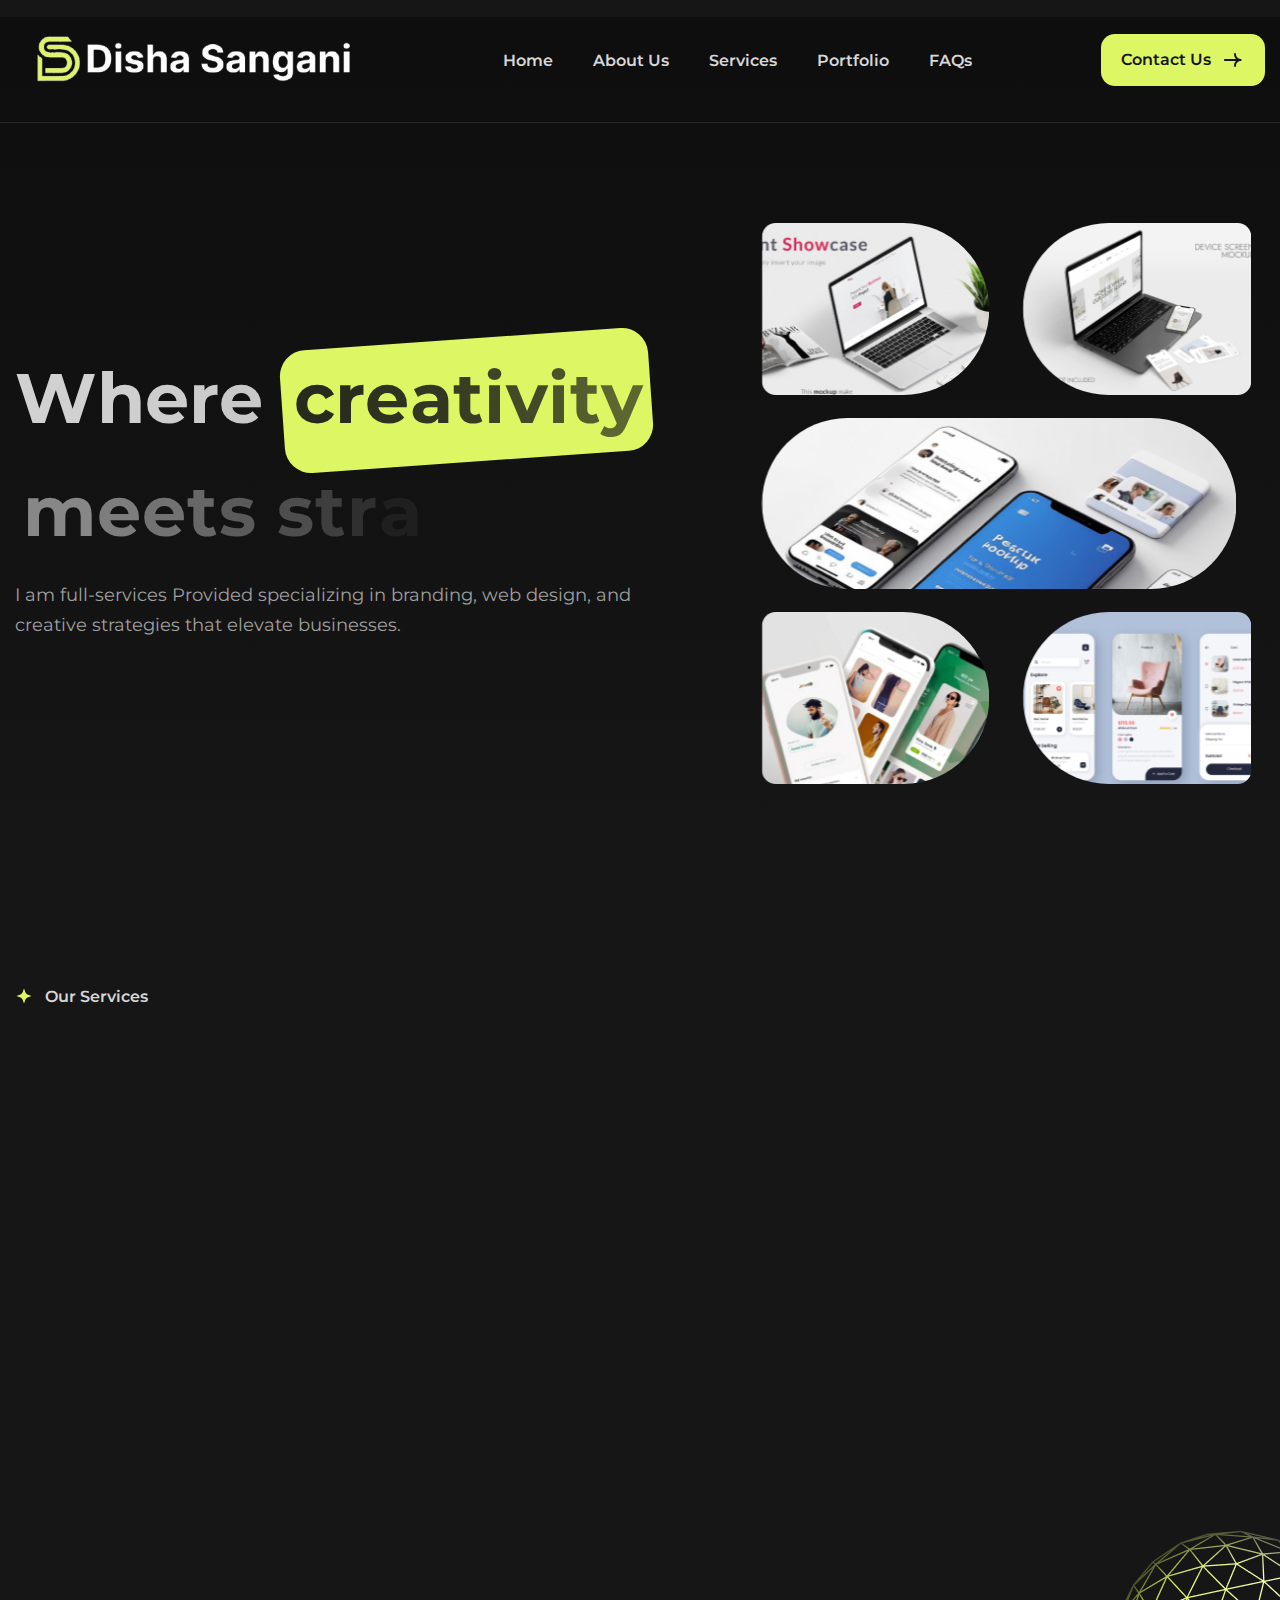
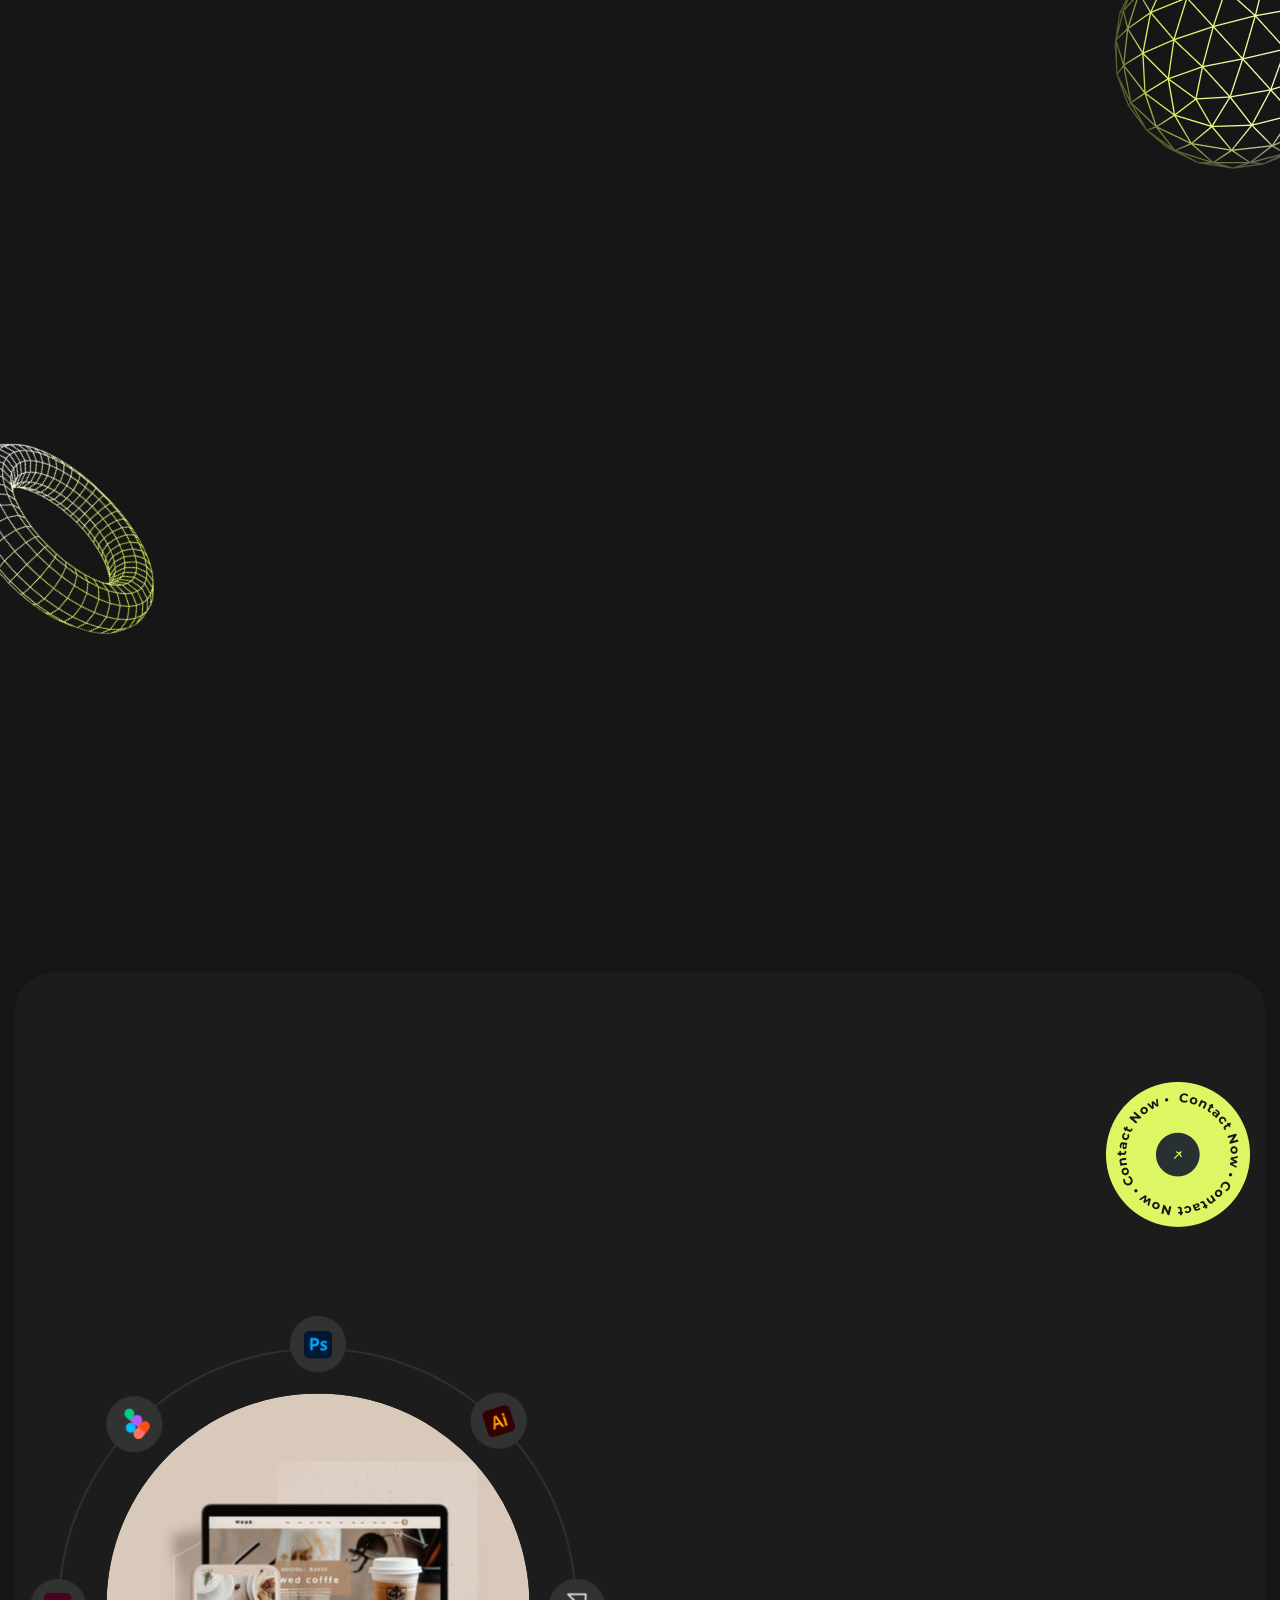
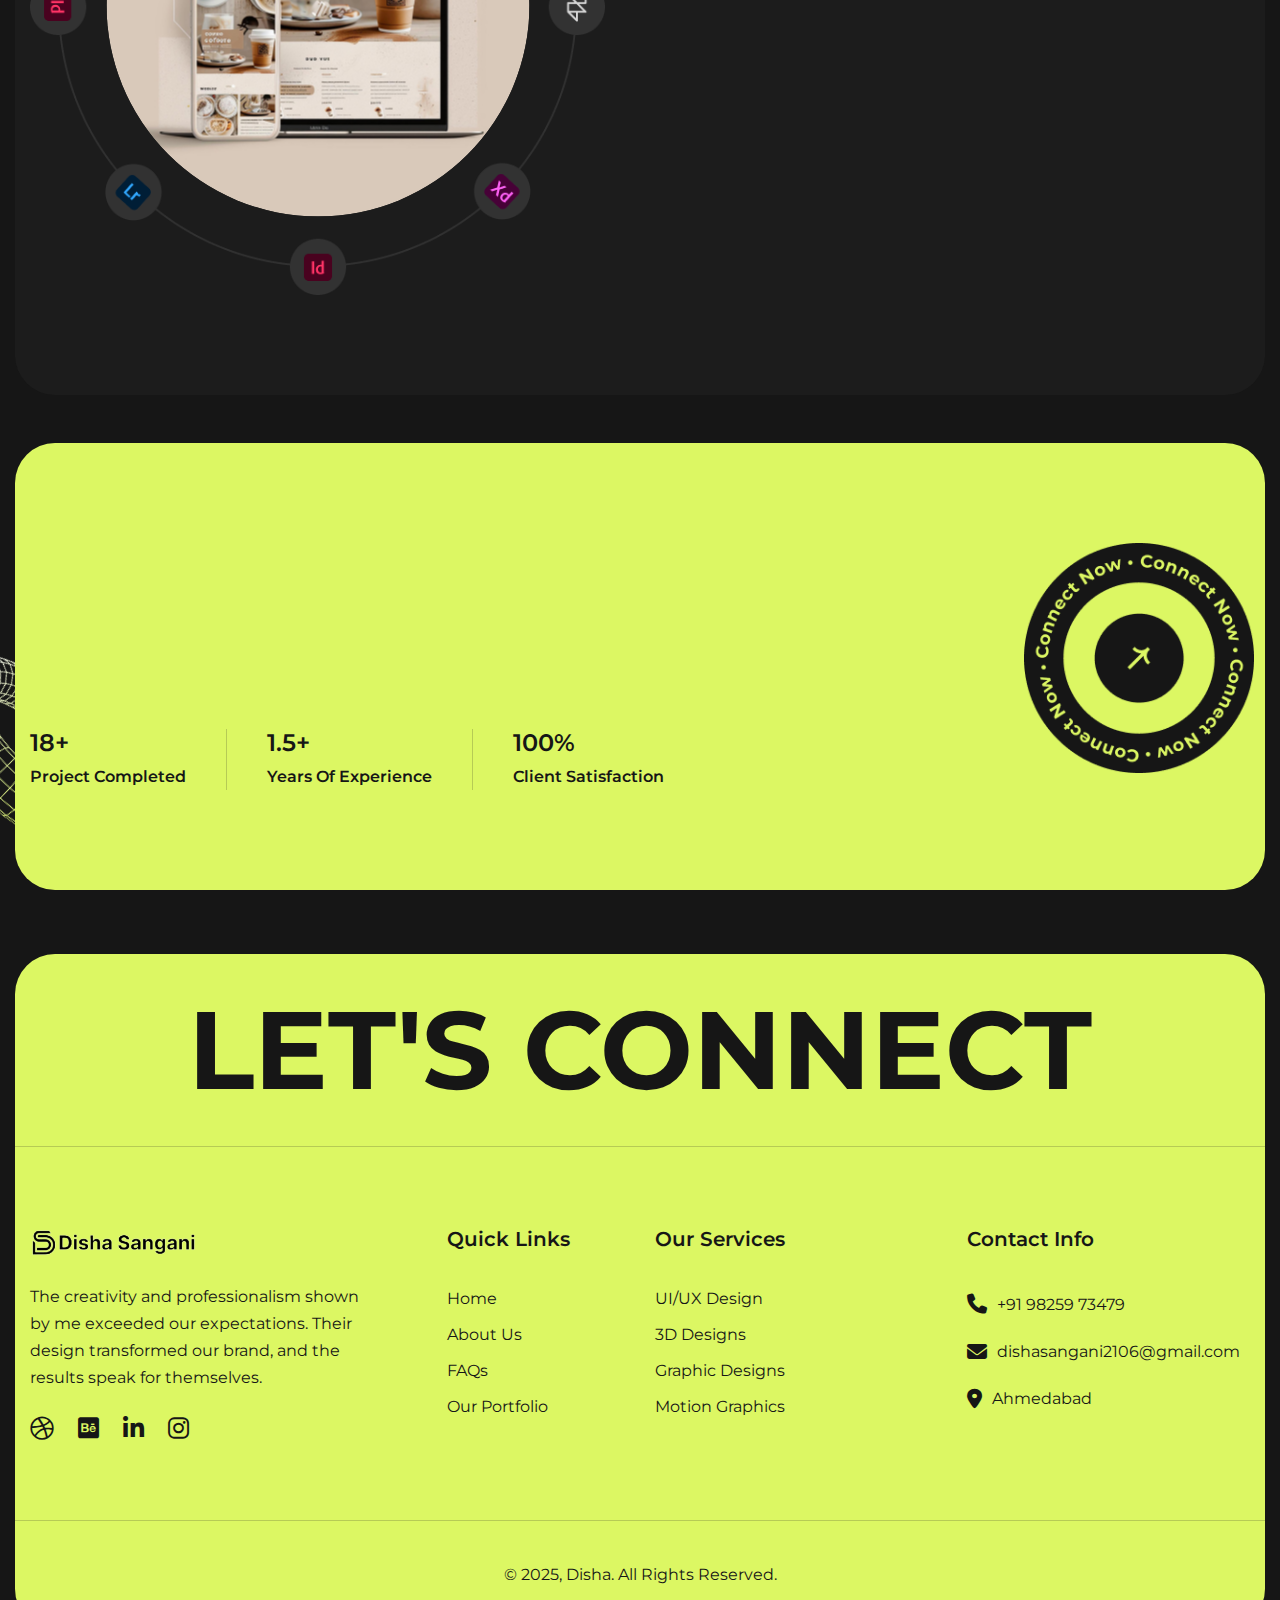
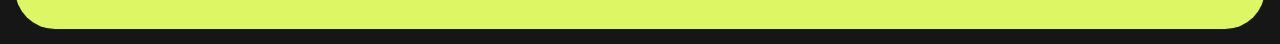
==== index.html @ 67824e7f "05-03-2025-12-13-PM" ====
﻿<!DOCTYPE html>
<html lang="zxx">
    <head>
        <!-- Meta -->
        <meta charset="utf-8">
        <meta http-equiv="X-UA-Compatible" content="IE=edge">
        <meta name="viewport"
            content="width=device-width, initial-scale=1.0, maximum-scale=1">
        <meta name="description" content>
        <meta name="keywords" content>
        <meta name="author" content="Awaiken">
        <!-- Page Title -->
        <title>Disha Sangani</title>
        <!-- Favicon Icon -->
        <!-- <link rel="shortcut icon" type="image/x-icon" href="images/logo/favicon.ico"> -->
        <!-- Google Fonts Css-->

        <!-- Standard Favicon -->
<link rel="icon" type="image/png" sizes="32x32" href="images/logo/favicon-32x32.png">
<link rel="icon" type="image/png" sizes="16x16" href="images/logo/favicon-16x16.png">

<!-- Apple Touch Icon (for iOS) -->
<link rel="apple-touch-icon" sizes="180x180" href="images/logo/apple-touch-icon.png">

<!-- Android Chrome Icons -->
<link rel="icon" sizes="192x192" href="images/logo/android-chrome-192x192.png">
<link rel="icon" sizes="512x512" href="images/logo/android-chrome-512x512.png">

<!-- Safari Pinned Tab (macOS) -->
<link rel="mask-icon" href="images/logo/safari-pinned-tab.svg" color="#5bbad5">

<!-- Windows Tile (Edge & IE) -->
<meta name="msapplication-TileColor" content="#ffffff">
<meta name="msapplication-TileImage" content="images/logo/mstile-150x150.png">

<!-- Theme Color for Chrome on Mobile -->
<meta name="theme-color" content="#ffffff">

<!-- Alternative Formats -->
<link rel="icon" type="image/x-icon" href="images/logo/favicon.ico"> <!-- ICO format for legacy browsers -->
<link rel="shortcut icon" href="images/logo/favicon.ico"> <!-- Older browsers -->

<!-- Web App Manifest -->
<link rel="manifest" href="images/logo/site.webmanifest">


        <link rel="preconnect" href="https://fonts.googleapis.com">
        <link rel="preconnect" href="https://fonts.gstatic.com" crossorigin>
        <link
            href="https://fonts.googleapis.com/css2?family=Montserrat:ital,wght@0,100..900;1,100..900&display=swap"
            rel="stylesheet">
        <!-- Bootstrap Css -->
        <link href="css/bootstrap.min.css" rel="stylesheet" media="screen">
        <!-- SlickNav Css -->
        <link href="css/slicknav.min.css" rel="stylesheet">
        <!-- Swiper Css -->
        <link rel="stylesheet" href="css/swiper-bundle.min.css">
        <!-- Font Awesome Icon Css-->
        <link href="css/all.min.css" rel="stylesheet" media="screen">
        <!-- Animated Css -->
        <link href="css/animate.css" rel="stylesheet">
        <!-- Magnific Popup Core Css File -->
        <link rel="stylesheet" href="css/magnific-popup.css">
        <!-- Mouse Cursor Css File -->
        <link rel="stylesheet" href="css/mousecursor.css">
        <!-- Main Custom Css -->
        <link href="css/custom.css" rel="stylesheet" media="screen">
    </head>
    <body>

        <!-- Preloader Start -->
        <div class="preloader">
            <div class="loading-container">
                <div class="loading"></div>
                <div id="loading-icon"><img src="images/loader.png" alt></div>
            </div>
        </div>
        <!-- Preloader End -->

        <!-- Header Start -->
        <header class="main-header">
            <div class="header-sticky">
                <nav class="navbar navbar-expand-lg">
                    <div class="container">
                        <!-- Logo Start -->
                        <a class="navbar-brand" href="index.html">
                            <img src="images/logo/dishalogo.png" alt="Logo">
                        </a>
                        <!-- Logo End -->

                        <!-- Main Menu Start -->
                        <div class="collapse navbar-collapse main-menu">
                            <div class="nav-menu-wrapper">
                                <ul class="navbar-nav mr-auto" id="menu">
                                    <li class="nav-item"><a class="nav-link"
                                        href="index.html">Home</a></li>
                                    <li class="nav-item"><a class="nav-link"
                                            href="about.html">About Us</a>
                                        <li class="nav-item"><a class="nav-link"
                                                href="services.html">Services</a></li>
                                        <li class="nav-item"><a class="nav-link"
                                                href="portfolio.html">Portfolio</a></li>
                                                <li class="nav-item"><a class="nav-link"
                                                    href="faqs.html">FAQs</a>
                                    
                                </div>
                                <!-- Header Btn Start -->
                                <div class="header-btn">
                                    <a href="contact.html"
                                        class="btn-default">Contact Us</a>
                                </div>
                                <!-- Header Btn End -->
                            </div>
                            <!-- Main Menu End -->
                            <div class="navbar-toggle"></div>
                        </div>
                    </nav>
                    <div class="responsive-menu"></div>
                </div>
            </header>
            <!-- Header End -->

            <!-- Hero Section Start -->
            <div class="hero">
                <!-- Video Start -->
                <div class="hero-bg-video">
                    <!-- Selfhosted Video Start -->
                    <!-- <video autoplay muted loop id="myVideo"><source src="images/hero-bg-video.mp4" type="video/mp4"></video> -->
                    <video autoplay muted loop id="myVideo"><source
                            src="../../assets/videos/rovex-video-1.mp4"
                            type="video/mp4"></video>
                    <!-- Selfhosted Video End -->

                    <!-- Youtube Video Start -->
                    <!-- <div id="herovideo" class="player" data-property="{videoURL:'74DWwSxsVSs',containment:'.hero-video', showControls:false, autoPlay:true, loop:true, vol:0, mute:false, startAt:0,  stopAt:296, opacity:1, addRaster:true, quality:'large', optimizeDisplay:true}"></div> -->
                    <!-- Youtube Video End -->
                </div>
                <!-- Video End -->
                <div class="container">
                    <div class="row align-items-center">
                        <div class="col-lg-7">
                            <!-- Hero Content Start -->
                            <div class="hero-content">
                                <!-- Section Title Start -->
                                <div class="section-title">
                                    <h1 class="text-anime-style-2"
                                        data-cursor="-opaque">Where
                                        <span>creativity</span> meets
                                        strategy</h1>
                                    <p class="wow fadeInUp"
                                        data-wow-delay="0.2s">I am full-services Provided specializing in branding,
                                         web design, and creative strategies that elevate businesses.</p>
                                </div>
                                <!-- Section Title End -->
                            </div>
                        </div>

                        <div class="col-lg-5">
                            <!-- Hero Image Start -->
                            <div class="hero-images">
                                <div class="hero-image-box-1">
                                    <div class="hero-img">
                                        <figure class="image-anime reveal">
                                            <img src="images/hero-img-1.jpg"
                                                alt>
                                        </figure>
                                    </div>

                                    <div class="hero-img">
                                        <figure class="image-anime reveal">
                                            <img src="images/hero-img-2.jpg"
                                                alt>
                                        </figure>
                                    </div>
                                </div>

                                <div class="hero-image-box-2">
                                    <div class="hero-img">
                                        <figure class="image-anime reveal">
                                            <img src="images/hero-img-3.jpg"
                                                alt>
                                        </figure>
                                    </div>
                                </div>

                                <div class="hero-image-box-1">
                                    <div class="hero-img">
                                        <figure class="image-anime reveal">
                                            <img src="images/hero-img-4.jpg"
                                                alt>
                                        </figure>
                                    </div>

                                    <div class="hero-img">
                                        <figure class="image-anime reveal">
                                            <img src="images/hero-img-5.jpg"
                                                alt>
                                        </figure>
                                    </div>
                                </div>
                            </div>
                            <!-- Hero Image End -->
                        </div>
                    </div>
                </div>
            </div>
            <!-- Hero Section End -->

         
            <!-- Our Services Section Start -->
            <div class="our-services">
                <div class="container">
                    <div class="row section-row">
                        <div class="col-lg-6">
                            <!-- Section Title Start -->
                            <div class="section-title">
                                <h3>our Services</h3>
                                <h2 class="text-anime-style-2"
                                    data-cursor="-opaque">Our innovative
                                    <span>services</span></h2>
                            </div>
                            <!-- Section Title End -->
                        </div>

                        <div class="col-lg-6">
                            <!-- Section Button Start -->
                            <div class="section-btn wow fadeInUp"
                                data-wow-delay="0.2s">
                                <a href="services.html" class="btn-default">view
                                    all services</a>
                            </div>
                            <!-- Section Button End -->
                        </div>
                    </div>

                    <div class="row">
                        <div class="col-lg-12">
                            <!-- Our Services Boxes Start -->
                            <div
                                class="our-services-boxes tab-content wow fadeInUp"
                                data-wow-delay="0.25s" id="servicesbox">
                                <!-- Sidebar Our Services Nav start -->
                                <div class="our-services-nav">
                                    <ul class="nav nav-tabs" id="servicestab"
                                        role="tablist">
                                        <li class="nav-item"
                                            role="presentation">
                                            <button class="nav-link active"
                                                id="01-tab" data-bs-toggle="tab"
                                                data-bs-target="#01"
                                                type="button" role="tab"
                                                aria-selected="true"><span>01</span>
                                                UI/UX Design</button>
                                        </li>
                                        <li class="nav-item"
                                            role="presentation">
                                            <button class="nav-link" id="02-tab"
                                                data-bs-toggle="tab"
                                                data-bs-target="#02"
                                                type="button" role="tab"
                                                aria-selected="false"><span>02</span>
                                                3D Designs</button>
                                        </li>
                                        <li class="nav-item"
                                            role="presentation">
                                            <button class="nav-link" id="03-tab"
                                                data-bs-toggle="tab"
                                                data-bs-target="#03"
                                                type="button" role="tab"
                                                aria-selected="false"><span>03</span>
                                                Digital Marketing Design</button>
                                        </li>
                                        <li class="nav-item"
                                            role="presentation">
                                            <button class="nav-link" id="04-tab"
                                                data-bs-toggle="tab"
                                                data-bs-target="#04"
                                                type="button" role="tab"
                                                aria-selected="false"><span>04</span>
                                                Motion
                                                Graphics</button>
                                        </li>
                                        <!-- <li class="nav-item"
                                            role="presentation">
                                            <button class="nav-link" id="05-tab"
                                                data-bs-toggle="tab"
                                                data-bs-target="#05"
                                                type="button" role="tab"
                                                aria-selected="false"><span>05</span>
                                                Motion Graphics</button>
                                        </li> -->
                                    </ul>
                                </div>
                                <!-- Sidebar Our Services Nav End -->

                                <!-- Our Service Box Start -->
                                <div
                                    class="our-service-box tab-pane fade show active"
                                    id="01" role="tabpanel">
                                    <div class="service-box-image">
                                        <figure>
                                            <img
                                                src="images/service-image-1.jpg"
                                                alt>
                                        </figure>
                                    </div>
                                    <div class="service-box-item">
                                        <div class="icon-box">
                                            <img src="images/icon-service-1.svg"
                                                alt>
                                        </div>
                                        <div class="service-box-item-content">
                                            <h3><a href="services.html">UI/UX
                                                    Design</a></h3>
                                            <p>I am providing full-service design
                                                agency specializing in branding,
                                                web design, and creative
                                                strategies that elevate
                                                businesses.</p>
                                        </div>
                                        <div class="service-box-item-btn">
                                            <a href="services.html"
                                                class="readmore-btn">read
                                                more</a>
                                        </div>
                                    </div>
                                </div>
                                <!-- Our Service Box End -->

                                <!-- Our Service Box Start -->
                                <div class="our-service-box tab-pane fade"
                                    id="02" role="tabpanel">
                                    <div class="service-box-image">
                                        <figure>
                                            <img
                                                src="images/service-image-2.jpg"
                                                alt>
                                        </figure>
                                    </div>
                                    <div class="service-box-item">
                                        <div class="icon-box">
                                            <img src="images/icon-service-1.svg"
                                                alt>
                                        </div>
                                        <div class="service-box-item-content">
                                            <h3><a href="services.html">3D Designs
                                                    </a></h3>
                                            <p>I am providing 3D product Design (for prototyping, manufacturing or marketing) & custom 3D digital printing services.</p>
                                        </div>
                                        <div class="service-box-item-btn">
                                            <a href="services.html"
                                                class="readmore-btn">read
                                                more</a>
                                        </div>
                                    </div>
                                </div>
                                <!-- Our Service Box End -->

                                <!-- Our Service Box Start -->
                                <div class="our-service-box tab-pane fade"
                                    id="03" role="tabpanel">
                                    <div class="service-box-image">
                                        <figure>
                                            <img
                                                src="images/service-image-3.jpg"
                                                alt>
                                        </figure>
                                    </div>
                                    <div class="service-box-item">
                                        <div class="icon-box">
                                            <img src="images/icon-service-1.svg"
                                                alt>
                                        </div>
                                        <div class="service-box-item-content">
                                            <h3><a href="services.html">Digital Marketing
                                                    Design</a></h3>
                                            <p>I am providing custom logo creation,banner & social media post designs(Instagram, Facebook, LinkedIn,etc.)</p>
                                        </div>
                                        <div class="service-box-item-btn">
                                            <a href="services.html"
                                                class="readmore-btn">read
                                                more</a>
                                        </div>
                                    </div>
                                </div>
                                <!-- Our Service Box End -->

                                <!-- Our Service Box Start -->
                                <div class="our-service-box tab-pane fade"
                                    id="04" role="tabpanel">
                                    <div class="service-box-image">
                                        <figure>
                                            <img
                                                src="images/service-image-4.jpg"
                                                alt>
                                        </figure>
                                    </div>
                                    <div class="service-box-item">
                                        <div class="icon-box">
                                            <img src="images/icon-service-1.svg"
                                                alt>
                                        </div>
                                        <div class="service-box-item-content">
                                            <h3><a href="services.html">Motion
                                                    Graphics</a></h3>
                                            <p>I am offering motion graphics content, templates,assets for video editing or custom services.</p>
                                        </div>
                                        <div class="service-box-item-btn">
                                            <a href="services.html"
                                                class="readmore-btn">read
                                                more</a>
                                        </div>
                                    </div>
                                </div>
                                <!-- Our Service Box End -->

                                <!-- Our Service Box Start -->
                                <!-- <div class="our-service-box tab-pane fade"
                                    id="05" role="tabpanel">
                                    <div class="service-box-image">
                                        <figure>
                                            <img
                                                src="images/service-image-5.jpg"
                                                alt>
                                        </figure>
                                    </div>
                                    <div class="service-box-item">
                                        <div class="icon-box">
                                            <img src="images/icon-service-1.svg"
                                                alt>
                                        </div>
                                        <div class="service-box-item-content">
                                            <h3><a href="services.html">Motion
                                                    Graphics</a></h3>
                                            <p>We're a full-service design
                                                agency specializing in branding,
                                                web design, and creative
                                                strategies that elevate
                                                businesses.</p>
                                        </div>
                                        <div class="service-box-item-btn">
                                            <a href="services.html"
                                                class="readmore-btn">read
                                                more</a>
                                        </div>
                                    </div>
                                </div> -->
                                <!-- Our Service Box End -->
                            </div>
                            <!-- Our Services Boxes End -->
                        </div>
                    </div>
                    </div>
                </div>
            </div>
            <!-- Our Services Section End -->

            <!-- Creative Tools Section Start -->
            <div class="creative-tools">
                <div class="container">
                    <div class="row section-row align-items-center">
                        <div class="col-lg-9">
                            <!-- Section Title Start -->
                            <div class="section-title">
                                <h3 class="wow fadeInUp">creative toolkit</h3>
                                <h2 class="text-anime-style-2"
                                    data-cursor="-opaque">Our toolbox for
                                    <span>innovation</span></h2>
                            </div>
                            <!-- Section Title End -->
                        </div>

                        <div class="col-lg-3">
                            <!-- Section Button Start -->
                            <div class="section-btn wow fadeInUp"
                                data-wow-delay="0.2s">
                                <a href="contact.html" class="btn-default">let's
                                    get started !</a>
                            </div>
                            <!-- Section Button End -->
                        </div>
                    </div>

                    <div class="row">
                        <div class="col-lg-12">
                            <!-- Creative Tools Box Start -->
                            <div class="creative-tools-box">
                                <!-- Creative Tool Item Start -->
                                <div class="creative-tool-item wow fadeInUp">
                                    <div class="icon-box">
                                        <img
                                            src="images/icon-creative-tools-1.svg"
                                            alt>
                                    </div>
                                    <div class="creative-tool-item-content">
                                        <h3>figma</h3>
                                        <p>Design tool</p>
                                    </div>
                                </div>
                                <!-- Creative Tool Item End -->

                                <!-- Creative Tool Item Start -->
                                <div class="creative-tool-item wow fadeInUp"
                                    data-wow-delay="0.2s">
                                    <div class="icon-box">
                                        <img
                                            src="images/icon-creative-tools-2.svg"
                                            alt>
                                    </div>
                                    <div class="creative-tool-item-content">
                                        <h3>CorelDraw</h3>
                                        <p>Design tool</p>
                                    </div>
                                </div>
                                <!-- Creative Tool Item End -->

                                <!-- Creative Tool Item Start -->
                                <div class="creative-tool-item wow fadeInUp"
                                    data-wow-delay="0.4s">
                                    <div class="icon-box">
                                        <img
                                            src="images/icon-creative-tools-3.svg"
                                            alt>
                                    </div>
                                    <div class="creative-tool-item-content">
                                        <h3>illustrator</h3>
                                        <p>Design tool</p>
                                    </div>
                                </div>
                                <!-- Creative Tool Item End -->

                                <!-- Creative Tool Item Start -->
                                <div class="creative-tool-item wow fadeInUp"
                                    data-wow-delay="0.6s">
                                    <div class="icon-box">
                                        <img
                                            src="images/icon-creative-tools-4.svg"
                                            alt>
                                    </div>
                                    <div class="creative-tool-item-content">
                                        <h3>adobe xd</h3>
                                        <p>Design tool</p>
                                    </div>
                                </div>
                                <!-- Creative Tool Item End -->

                                <!-- Creative Tool Item Start -->
                                <div class="creative-tool-item wow fadeInUp"
                                    data-wow-delay="0.8s">
                                    <div class="icon-box">
                                        <img
                                            src="images/icon-creative-tools-5.svg"
                                            alt>
                                    </div>
                                    <div class="creative-tool-item-content">
                                        <h3>indesign</h3>
                                        <p>Design tool</p>
                                    </div>
                                </div>
                                <!-- Creative Tool Item End -->

                                <!-- Creative Tool Item Start -->
                                <div class="creative-tool-item wow fadeInUp"
                                    data-wow-delay="1s">
                                    <div class="icon-box">
                                        <img
                                            src="images/icon-creative-tools-6.svg"
                                            alt>
                                    </div>
                                    <div class="creative-tool-item-content">
                                        <h3>photoshop</h3>
                                        <p>Design tool</p>
                                    </div>
                                </div>
                                <!-- Creative Tool Item End -->

                                <!-- Creative Tool Item Start -->
                                <div class="creative-tool-item wow fadeInUp"
                                    data-wow-delay="1.2s">
                                    <div class="icon-box">
                                        <img
                                            src="images/icon-creative-tools-7.svg"
                                            alt>
                                    </div>
                                    <div class="creative-tool-item-content">
                                        <h3>Canva</h3>
                                        <p>Design tool</p>
                                    </div>
                                </div>
                                <!-- Creative Tool Item End -->

                                <!-- Creative Tool Item Start -->
                                <div class="creative-tool-item wow fadeInUp"
                                    data-wow-delay="1.4s">
                                    <div class="icon-box">
                                        <img
                                            src="images/icon-creative-tools-8.svg"
                                            alt>
                                    </div>
                                    <div class="creative-tool-item-content">
                                        <h3>After Effects</h3>
                                        <p>Design tool</p>
                                    </div>
                                </div>
                                <!-- Creative Tool Item End -->
                            </div>
                            <!-- Creative Tools Box End -->
                        </div>
                    </div>
                </div>
            </div>
            <!-- Creative Tools Section End -->

            <!-- How It Work Section Start-->
            <div class="how-it-work bg-section">
                <div class="container">
                    <div class="row section-row align-items-center">
                        <div class="col-lg-8">
                            <!-- Section Title Start -->
                            <div class="section-title">
                                <h3 class="wow fadeInUp">creative toolkit</h3>
                                <h2 class="text-anime-style-2"
                                    data-cursor="-opaque">Our methodology for
                                    <span>success</span></h2>
                            </div>
                            <!-- Section Title End -->
                        </div>

                        <div class="col-lg-4">
                            <!-- Section Button Start -->
                            <div class="contact-now-circle">
                                <a href="contact.html"><img
                                        src="images/contact-circle.png" alt></a>
                            </div>
                            <!-- Section Button End -->
                        </div>
                    </div>

                    <div class="row align-items-center">
                        <div class="col-lg-6">
                            <!-- How It Work Images Start-->
                            <div class="how-it-work-images">
                                <!-- How Work Image Circle Start-->
                                <div class="how-work-image-circle">
                                    <img src="images/how-work-image-circle.png"
                                        alt>
                                </div>
                                <!-- How Work Image Circle End-->

                                <!-- How It Work Image Start-->
                                <div class="how-it-work-image">
                                    <figure class="image-anime">
                                        <img src="images/how-it-work-image.jpg"
                                            alt>
                                    </figure>
                                </div>
                                <!-- How It Work Image End-->
                            </div>
                            <!-- How It Work Images End-->
                        </div>

                        <div class="col-lg-6">
                            <!-- Work FAQ Accordion Start -->
                            <div class="work-faq-accordion" id="workaccordion">
                                <!-- Work FAQ Item Start -->
                                <div class="work-accordion-item wow fadeInUp">
                                    <h2 class="accordion-header" id="heading1">
                                        <button class="accordion-button"
                                            type="button"
                                            data-bs-toggle="collapse"
                                            data-bs-target="#collapse1"
                                            aria-expanded="true"
                                            aria-controls="collapse1">
                                            01. Discovery & Strategy
                                        </button>
                                    </h2>
                                    <div id="collapse1"
                                        class="accordion-collapse collapse show"
                                        aria-labelledby="heading1"
                                        data-bs-parent="#workaccordion">
                                        <div class="accordion-body">
                                            <p>In Discover Phase is all about research,inspiration and understanding the problem before creating solutions & Strategy phase focus on defining a clear creative direction and outlining a plan before execution.</p>
                                        </div>
                                    </div>
                                </div>
                                <!-- Work FAQ Item End -->

                               

                                <!-- Work FAQ Item Start -->
                                <div class="work-accordion-item wow fadeInUp"
                                    data-wow-delay="0.4s">
                                    <h2 class="accordion-header" id="heading3">
                                        <button
                                            class="accordion-button collapsed"
                                            type="button"
                                            data-bs-toggle="collapse"
                                            data-bs-target="#collapse3"
                                            aria-expanded="false"
                                            aria-controls="collapse3">
                                            02. Design & Iteration
                                        </button>
                                    </h2>
                                    <div id="collapse3"
                                        class="accordion-collapse collapse"
                                        aria-labelledby="heading3"
                                        data-bs-parent="#workaccordion">
                                        <div class="accordion-body">
                                            <p>The Design phase  is where the actual creative work begins & the iteration phase is about refining the design based on feedback and testing.I begin by getting to know you
                                                and your brand. Through in-depth
                                                conversations, research, and
                                                analysis.</p>
                                        </div>
                                    </div>
                                </div>
                                <!-- Work FAQ Item End -->

                               
                            </div>
                            <!-- Work FAQ Accordion End -->
                        </div>
                    </div>
                </div>
            </div>
            <!-- How It Work Section End-->

          <br><br><br>

            <!-- CTA Section Start -->
            <div class="cta-section bg-section">
                <div class="container">
                    <div class="row">
                        <div class="col-lg-12">
                            <!-- CTA Box Start -->
                            <div class="cta-box">
                                <div class="cta-counter-content-box">
                                    <!-- CTA Box Content Start -->
                                    <div class="cta-box-content wow fadeInUp">
                                        <p>I have specialize in delivering
                                            innovative and impactful design
                                            solutions that elevate brands and
                                            drive results. From digital
                                            experiences to print media, A
                                            creative professionals is
                                            dedicated to transforming ideas into
                                            compelling visual stories that
                                            resonate with audiences. With a
                                            focus on creativity, strategy, and
                                            client collaboration.</p>
                                    </div>
                                    <!-- CTA Box Content End -->

                                    <!-- CTA Counter Box Start -->
                                    <div class="cta-counter-box">
                                        <!-- CTA Counter Item Start -->
                                        <div class="cta-counter-item">
                                            <h3><span
                                                    class="counter">18</span>+</h3>
                                            <p>project completed</p>
                                        </div>
                                        <!-- CTA Counter Item End -->

                                        <!-- CTA Counter Item Start -->
                                        <div class="cta-counter-item">
                                            <h3><span
                                                    class="counter">1.5</span>+</h3>
                                            <p>years of experience</p>
                                        </div>
                                        <!-- CTA Counter Item End -->

                                        <!-- CTA Counter Item Start -->
                                        <div class="cta-counter-item">
                                            <h3><span
                                                    class="counter">100</span>%</h3>
                                            <p>client satisfaction</p>
                                        </div>
                                        <!-- CTA Counter Item End -->
                                    </div>
                                    <!-- CTA Counter Box End -->
                                </div>

                                <!-- CTA Contact Circle Start -->
                                <div class="cta-contact-circle">
                                    <a href="contact.html"><img
                                            src="images/cta-contact-circle.png"
                                            alt></a>
                                </div>
                                <!-- CTA Contact Circle End -->
                            </div>
                            <!-- CTA Box End -->
                        </div>
                    </div>
                </div>
            </div>
            <!-- CTA Section End -->

        <br><br><br><br>
            <!-- Footer Section Start -->
            <footer class="footer-section">
                <div class="footer-box bg-section">
                    <div class="footer-title">
                        <div class="container">
                            <div class="row">
                                <div class="col-lg-12">
                                    <!-- Footer Title Content Start -->
                                    <div class="footer-title-content">
                                        <h2><a href="contact.html">Let's
                                                Connect</a></h2>
                                    </div>
                                    <!-- Footer Title Content End -->
                                </div>
                            </div>
                        </div>
                    </div>

                    <!-- Main Footer Start -->
                    <div class="main-footer">
                        <div class="container">
                            <div class="row">
                                <div class="col-lg-4">
                                    <!-- About Footer Start -->
                                    <div class="about-footer">
                                        <!-- Footer Logo Start -->
                                        <div class="footer-logo">
                                            <img src="images/logo/dishalogo1.png"
                                                alt>
                                        </div>
                                        <!-- Footer Logo End -->

                                        <!-- About Footer Content Start -->
                                        <div class="about-footer-content">
                                            <p>The creativity and
                                                professionalism shown by me
                                                exceeded our expectations. Their
                                                design transformed our brand,
                                                and the results speak for
                                                themselves.</p>
                                        </div>
                                        <!-- Footer Social Links Start -->
                                       <div class="footer-social-links">
                                        <ul>
                                            <li><a href="https://dribbble.com/disha_sng"><i class="fa-brands fa-dribbble"></i></a></li>
                                            <li><a href="https://www.behance.net/4ce82c69"><i class="fa-brands fa-square-behance"></i></a></li>
                                            <li><a href="https://www.linkedin.com/in/disha-sangani-53801730b/"><i
                                                        class="fa-brands fa-linkedin-in"></i></a></li>
                                            <li><a href="https://www.instagram.com/disha_designs21"><i
                                                        class="fa-brands fa-instagram"></i></a></li>
                                        </ul>
                                    </div>
                                    <!-- Footer Social Links End -->
                                    </div>
                                    <!-- About Footer End -->
                                </div>

                                <div class="col-lg-2 col-md-3 col-6">
                                    <!-- About Links Start -->
                                    <div class="footer-links">
                                        <h3>quick links</h3>
                                        <ul>
                                            <li><a
                                                    href="index.html">home</a></li>
                                            <li><a href="about.html">about
                                                    us</a></li>
                                                    <li><a
                                                        href="faqs.html">FAQs</a></li>
                                            <li><a href="portfolio.html">our
                                                    portfolio</a></li>
                                        </ul>
                                    </div>
                                    <!-- About Links End -->
                                </div>

                                <div class="col-lg-3 col-md-4 col-6">
                                    <!-- About Links Start -->
                                    <div class="footer-links">
                                        <h3>our services</h3>
                                        <ul>
                                            <li><a
                                                    href="services.html">UI/UX
                                                    Design</a></li>
                                            <li><a href="services.html">3D
                                                    Designs</a></li>
                                            <li><a
                                                    href="services.html">Graphic
                                                    Designs</a></li>
                                            <li><a
                                                    href="services.html">Motion
                                                    Graphics</a></li>
                                        </ul>
                                    </div>
                                    <!-- About Links End -->
                                </div>

                                <div class="col-lg-3 col-md-5">
                                    <!-- About Links Start -->
                                    <div class="footer-contact">
                                        <h3>contact info</h3>
                                        <!-- Footer Contact Details Start -->
                                        <div class="footer-contact-details">
                                            <!-- Footer Info Box Start -->
                                            <div class="footer-info-box">
                                                <div class="icon-box">
                                                    <i
                                                        class="fa-solid fa-phone"></i>
                                                </div>
                                                <div
                                                    class="footer-info-box-content">
                                                    <p><a
                                                            href="telto:9825973479">+91
                                                            98259 73479</a></p>
                                                </div>
                                            </div>
                                            <!-- Footer Info Box End -->

                                            <!-- Footer Info Box Start -->
                                            <div class="footer-info-box">
                                                <div class="icon-box">
                                                    <i
                                                        class="fa-solid fa-envelope"></i>
                                                </div>
                                                <div
                                                    class="footer-info-box-content">
                                                    <p><a
                                                        href="mailto:dishasangani2106@gmail.com">dishasangani2106@gmail.com</a></p>
                                                </div>
                                            </div>
                                            <!-- Footer Info Box End -->

                                            <!-- Footer Info Box Start -->
                                            <div class="footer-info-box">
                                                <div class="icon-box">
                                                    <i
                                                        class="fa-solid fa-location-dot"></i>
                                                </div>
                                                <div
                                                    class="footer-info-box-content">
                                                    <p>Ahmedabad</p>
                                                </div>
                                            </div>
                                            <!-- Footer Info Box End -->
                                        </div>
                                        <!-- Footer Contact Details End -->
                                    </div>
                                    <!-- About Links End -->
                                </div>
                            </div>
                        </div>
                    </div>
                    <!-- Main Footer End -->

                    <!-- Footer Copyright Section Start -->
                    <div class="footer-copyright">
                        <div class="container">
                            <div class="row align-items-center">
                                <div class="col-lg-12">
                                    <!-- Footer Copyright Start -->
                                    <div class="footer-copyright-text">
                                        <p>© 2025, Disha. All Rights
                                            Reserved.</p>
                                    </div>
                                    <!-- Footer Copyright End -->
                                </div>
                            </div>
                        </div>
                    </div>
                    <!-- Footer Copyright Section End -->
                </div>
            </footer>
            <!-- Footer Section End -->

            <!-- Jquery Library File -->
            <script src="js/jquery-3.7.1.min.js"></script>
            <!-- Bootstrap js file -->
            <script src="js/bootstrap.min.js"></script>
            <!-- Validator js file -->
            <script src="js/validator.min.js"></script>
            <!-- SlickNav js file -->
            <script src="js/jquery.slicknav.js"></script>
            <!-- Swiper js file -->
            <script src="js/swiper-bundle.min.js"></script>
            <!-- Counter js file -->
            <script src="js/jquery.waypoints.min.js"></script>
            <script src="js/jquery.counterup.min.js"></script>
            <!-- Isotop js file -->
            <script src="js/isotope.min.js"></script>
            <!-- Magnific js file -->
            <script src="js/jquery.magnific-popup.min.js"></script>
            <!-- SmoothScroll -->
            <script src="js/SmoothScroll.js"></script>
            <!-- Parallax js -->
            <script src="js/parallaxie.js"></script>
            <!-- MagicCursor js file -->
            <script src="js/gsap.min.js"></script>
            <script src="js/magiccursor.js"></script>
            <!-- Text Effect js file -->
            <script src="js/SplitText.js"></script>
            <script src="js/ScrollTrigger.min.js"></script>
            <!-- YTPlayer js File -->
            <script src="js/jquery.mb.YTPlayer.min.js"></script>
            <!-- Wow js file -->
            <script src="js/wow.min.js"></script>
            <!-- Main Custom js file -->
            <script src="js/function.js"></script>
        </body>
    </html>
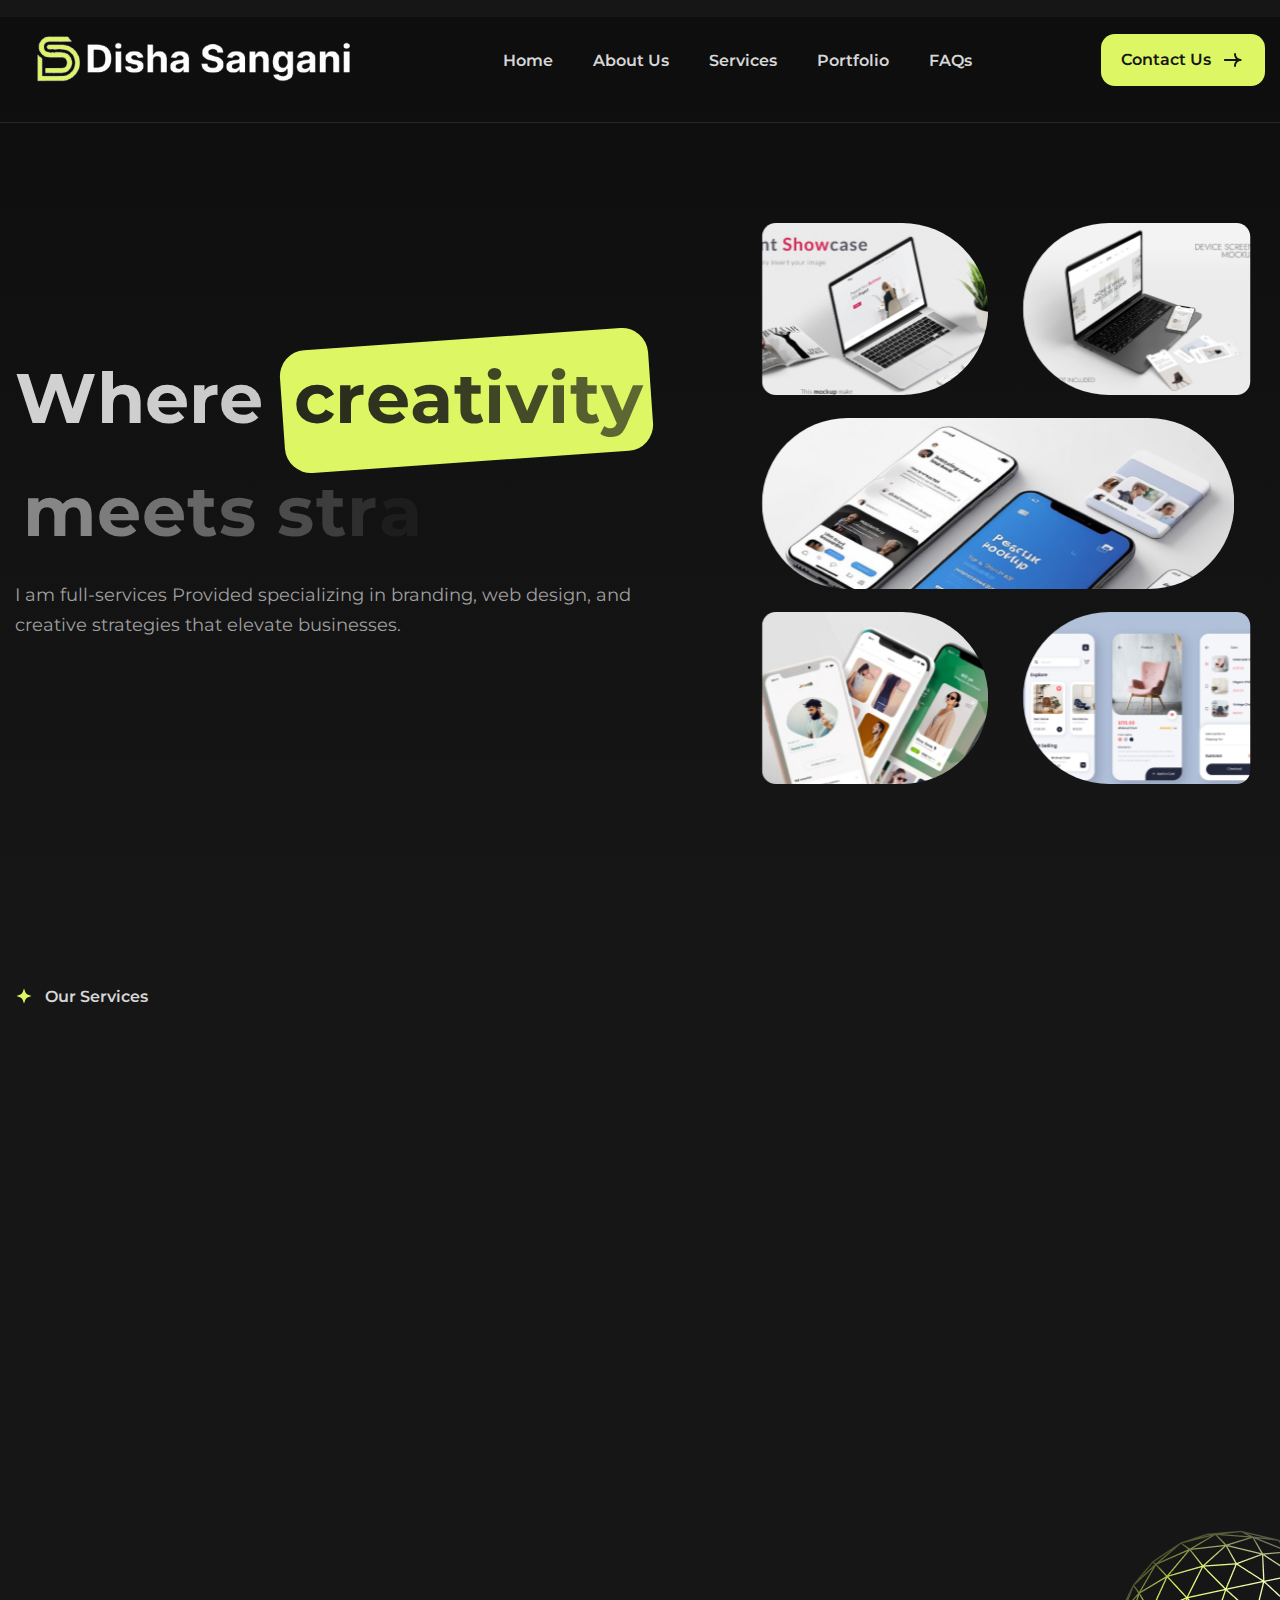
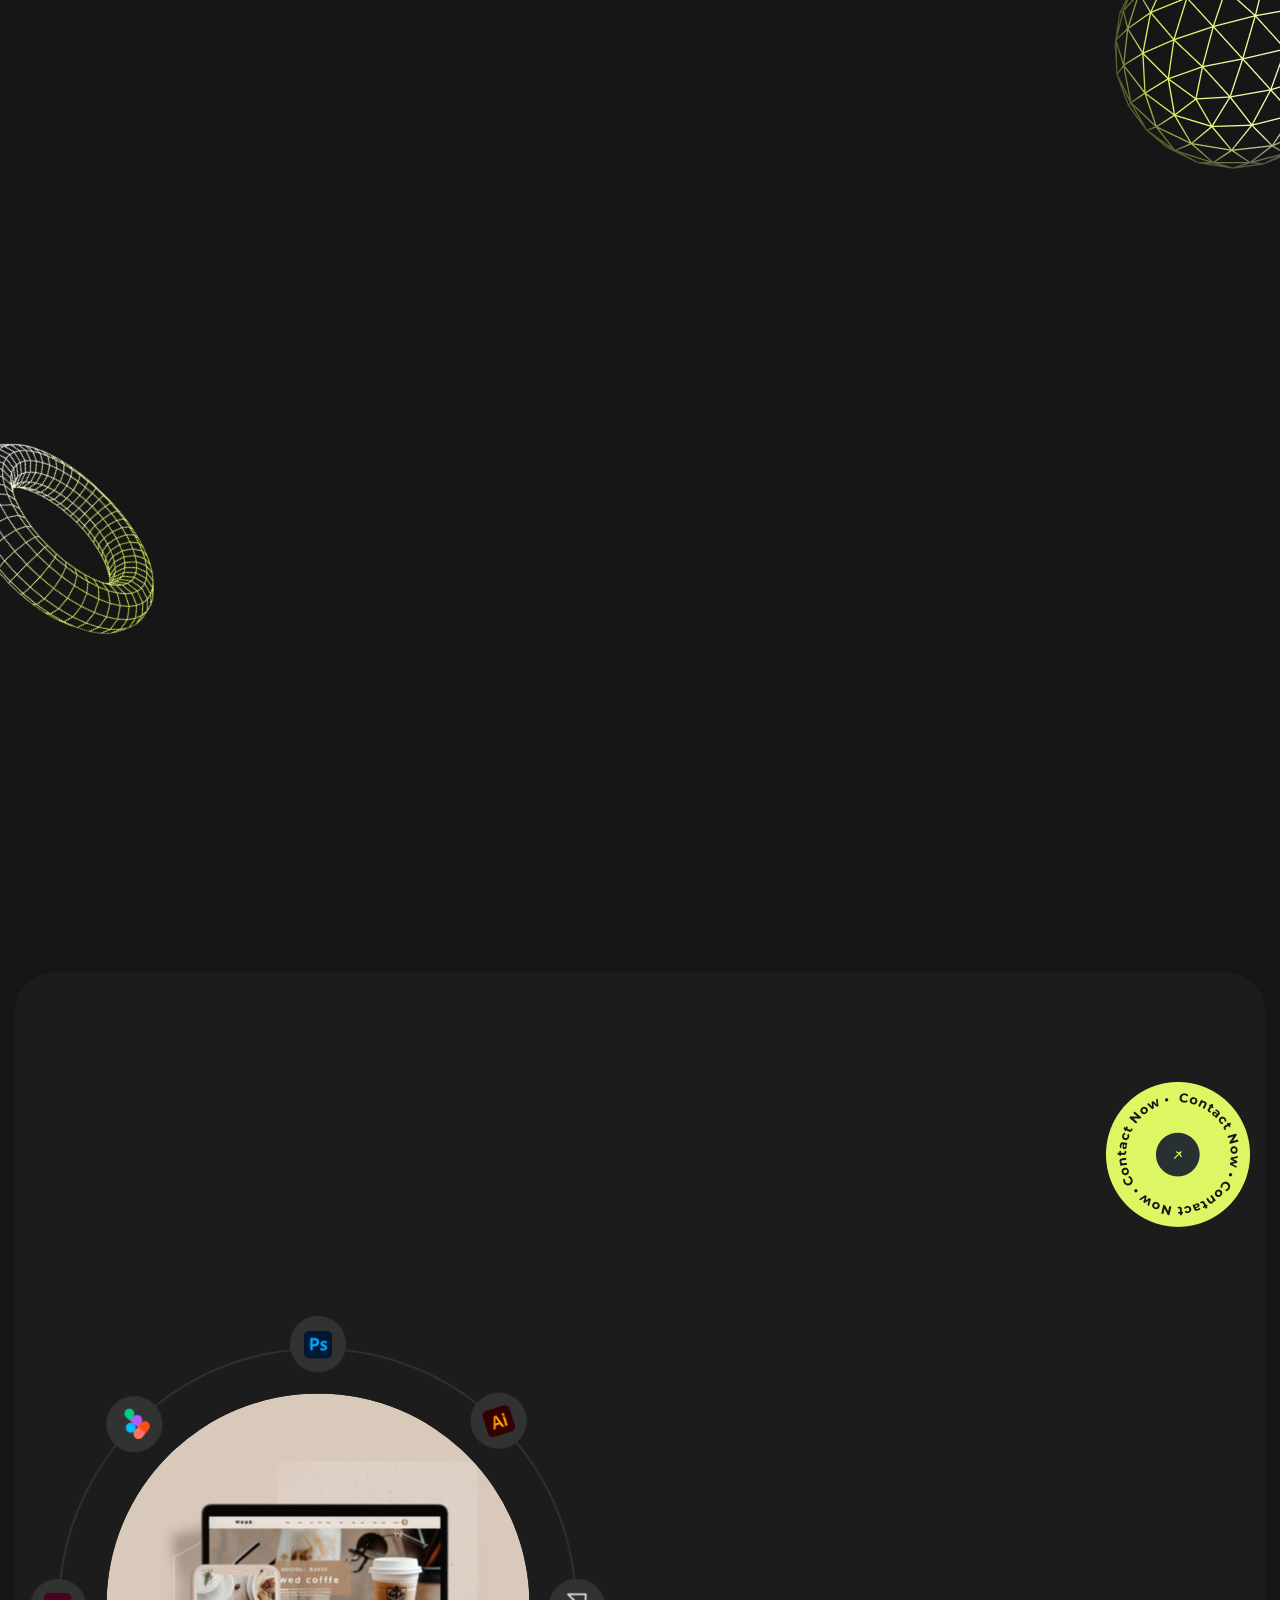
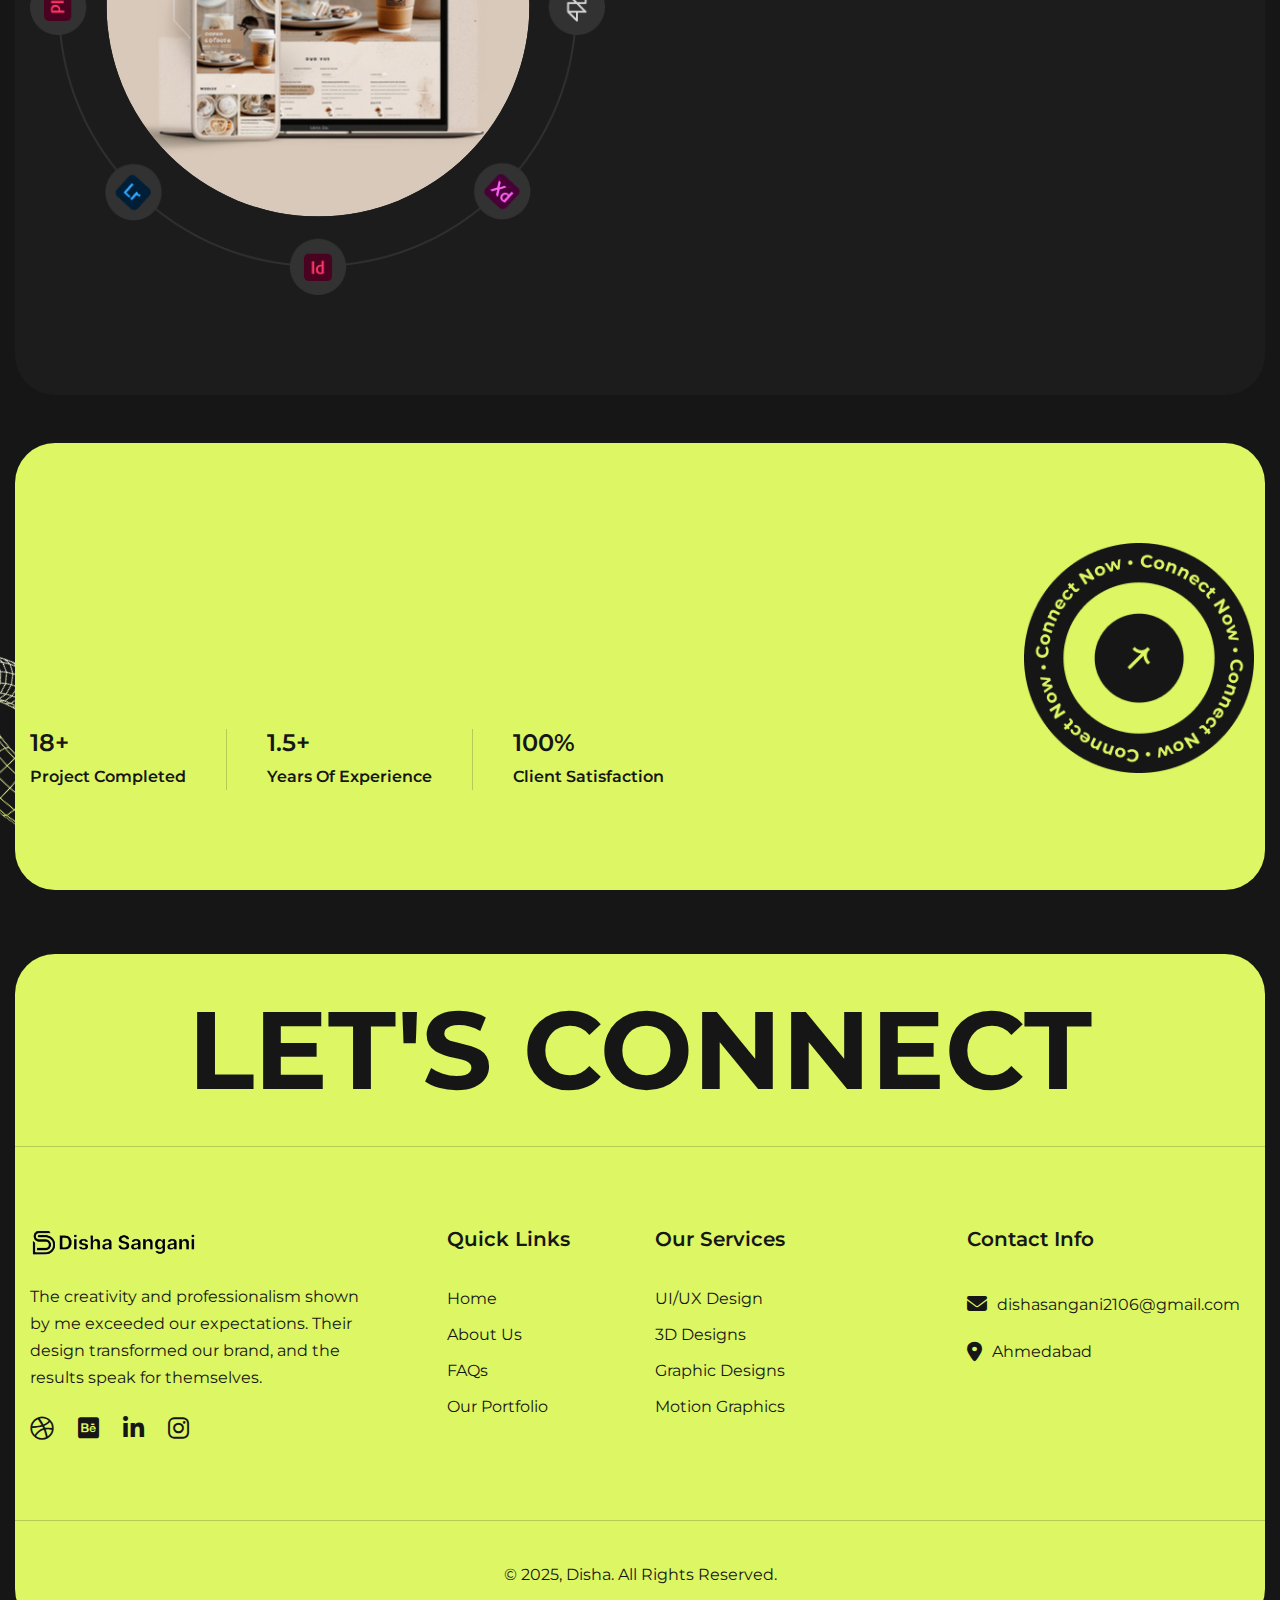
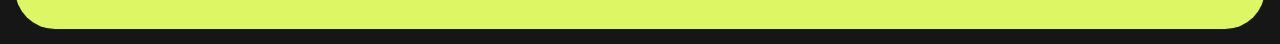
==== commit fa24a2be: "Update index.html" ====
--- a/index.html
+++ b/index.html
@@ -898,7 +898,7 @@
                                         <!-- Footer Contact Details Start -->
                                         <div class="footer-contact-details">
                                             <!-- Footer Info Box Start -->
-                                            <div class="footer-info-box">
+                                          <!--   <div class="footer-info-box">
                                                 <div class="icon-box">
                                                     <i
                                                         class="fa-solid fa-phone"></i>
@@ -1002,4 +1002,4 @@
             <!-- Main Custom js file -->
             <script src="js/function.js"></script>
         </body>
-    </html>+    </html>
--- a/css/custom.css
+++ b/css/custom.css
@@ -94,6 +94,12 @@
 	max-width: 100%;
 }
 
+@media only screen and (max-width: 450px){
+	.navbar-brand img{
+		width:245px !important;
+	}
+}
+
 a{
 	text-decoration: none;
 }
@@ -6344,4 +6350,4 @@
 	.google-map-iframe iframe{
 		height: 350px;
 	}
-}+}
